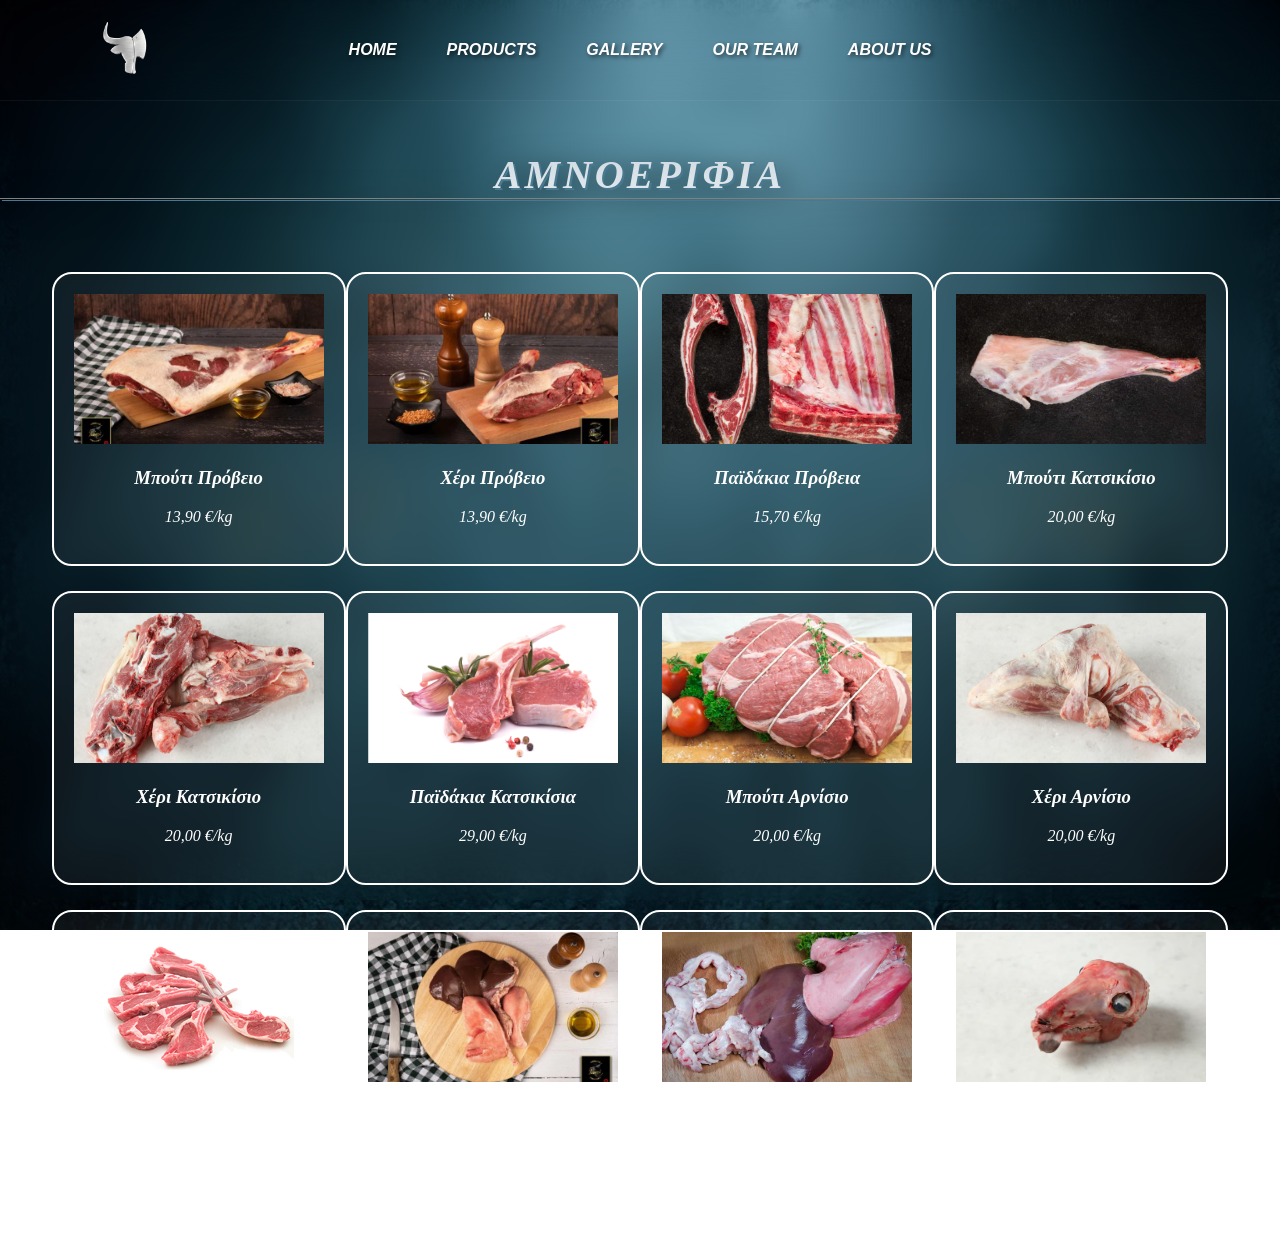
==== amnoerifia.html @ fca98baa "My first commit" ====
<!DOCTYPE html>
<html lang="en">
<head>
    <meta charset="UTF-8">
    <meta name="viewport" content="width=device-width, initial-scale=1.0">
    <link rel="stylesheet" href="xoirino.css">
    <title>ALEXIS BUTCHERY ΚΡΕΟΠΩΛΕΙΟ</title>
    <link rel="icon" href="images/favicon.png" type="image/png">
</head>
<body>
    <!-- nav bar -->
<nav class="navbar">
    <ul>
        <img id="logo" class="logo-link" src="images/logo_bull.png" alt="Alexis Butchery Logo">
        <li><a href="index.html">Home</a></li>
        <li><a href="index2.html">Products</a></li>
        <li><a href="index3.html">Gallery</a></li>
        <li><a href="index4.html">Our Team</a></li>
        <li id="about"><a href="index5.html">About us</a></li>
    </ul>
</nav>

<h2 class="section-label">ΑΜΝΟΕΡΙΦΙΑ</h2>

<section class="services-section">
    <div class="services-grid">
        <div class="service-box">
            <div class="icon">
                <img class="product-img" src="images/MENU/AMNOERIFIA/Μπούτι Πρόβειο.webp" alt="Μπούτι Πρόβειο">
            </div>
            <h3 class="product-title">Μπούτι Πρόβειο</h3>
            <p class="product-price">13,90 €/kg</p>
        </div>

        <div class="service-box">
            <div class="icon">
                <img class="product-img" src="images/MENU/AMNOERIFIA/Χέρι Πρόβειο.webp" alt="Χέρι Πρόβειο">
            </div>
            <h3 class="product-title">Χέρι Πρόβειο</h3>
            <p class="product-price">13,90 €/kg</p>
        </div>

        <div class="service-box">
            <div class="icon">
                <img class="product-img" src="images/MENU/AMNOERIFIA/Παϊδάκια Πρόβεια.png" alt="Παϊδάκια Πρόβεια">
            </div>
            <h3 class="product-title">Παϊδάκια Πρόβεια</h3>
            <p class="product-price">15,70 €/kg</p>
        </div>

        <div class="service-box">
            <div class="icon">
                <img class="product-img" src="images/MENU/AMNOERIFIA/Μπούτι Κατσικίσιο.png" alt="Μπούτι Κατσικίσιο">
            </div>
            <h3 class="product-title">Μπούτι Κατσικίσιο</h3>
            <p class="product-price">20,00 €/kg</p>
        </div>

        <div class="service-box">
            <div class="icon">
                <img class="product-img" src="images/MENU/AMNOERIFIA/Χέρι Κατσικίσιο.avif" alt="Χέρι Κατσικίσιο">
            </div>
            <h3 class="product-title">Χέρι Κατσικίσιο</h3>
            <p class="product-price">20,00 €/kg</p>
        </div>

         <div class="service-box">
            <div class="icon">
                <img class="product-img" src="images/MENU/AMNOERIFIA/Παϊδάκια Κατσικίσια.png" alt="Παϊδάκια Κατσικίσια">
            </div>
            <h3 class="product-title">Παϊδάκια Κατσικίσια</h3>
            <p class="product-price">29,00 €/kg</p>
        </div>

        <div class="service-box">
            <div class="icon">
                <img class="product-img" src="images/MENU/AMNOERIFIA/Μπούτι Αρνίσιο.jpg" alt="Μπούτι Αρνίσιο">
            </div>
            <h3 class="product-title">Μπούτι Αρνίσιο</h3>
            <p class="product-price">20,00 €/kg</p>
        </div>

         <div class="service-box">
            <div class="icon">
                <img class="product-img" src="images/MENU/AMNOERIFIA/Χέρι Αρνίσιο.avif" alt="Χέρι Αρνίσιο">
            </div>
            <h3 class="product-title">Χέρι Αρνίσιο</h3>
            <p class="product-price">20,00 €/kg</p>
        </div>

        <div class="service-box">
            <div class="icon">
                <img class="product-img" src="images/MENU/AMNOERIFIA/Παϊδάκια Αρνίσια.png" alt="Παϊδάκια Αρνίσια">
            </div>
            <h3 class="product-title">Παϊδάκια Αρνίσια</h3>
            <p class="product-price">29,00 €/kg</p>
        </div>

        <div class="service-box">
            <div class="icon">
                <img class="product-img" src="images/MENU/AMNOERIFIA/Συκωταριά Αρνίσια.webp" alt="Συκωταριά Αρνίσια">
            </div>
                <h3 class="product-title">Συκωταριά Αρνίσια</h3>
                <p class="product-price">12,50 €/kg</p>
        </div>

        <div class="service-box">
            <div class="icon">
                <img class="product-img" src="images/MENU/AMNOERIFIA/Συκωταριά Κατσικίσια.webp" alt="Συκωταριά Κατσικίσια">
            </div>
                <h3 class="product-title">Συκωταριά Κατσικίσια</h3>
                <p class="product-price">13,50 €/kg</p>
        </div>

        <div class="service-box">
            <div class="icon">
                <img class="product-img" src="images/MENU/AMNOERIFIA/Αρνί Κεφαλάκι Τεμάχιο.avif" alt="Αρνί Κεφαλάκι Τεμάχιο">
            </div>
                <h3 class="product-title">Αρνί Κεφαλάκι Τεμάχιο</h3>
                <p class="product-price">2,50 €/kg</p>
        </div>



        
    </div>
</section>



</body>
</html>
---- xoirino.css ----
body {
    margin: 0;
    padding: 0;
    box-sizing: border-box;
    background-image: url('images/background-alexis-butchery-project.jpeg');
    background-attachment: fixed;
    background-position: center;
    background-repeat: no-repeat;
    background-size: cover;
    
    /* ΑΛΛΑΓΗ 1: Διορθώνει το κενό και κρατάει το εφέ σε όλο το ύψος */
    min-height: 100vh; 
    
    /* ΑΛΛΑΓΗ 2: Μεταφέρουμε το blur εδώ για να πιάνει σωστά όλο το background */
    position: relative;
}


/* Προσθέτουμε αυτό για να εφαρμόζεται το blur σωστά σε όλο το background χωρίς να χαλάει */
body::before {
    content: "";
    position: fixed;
    top: 0;
    left: 0;
    width: 100%;
    height: 100%;
    backdrop-filter: blur(25px);
    z-index: -1; /* Κάθισε πίσω από το κείμενο */
}

/* --- 1. ΓΕΝΙΚΕΣ ΡΥΘΜΙΣΕΙΣ NAVBAR --- */
.navbar ul {
    list-style-type: none;
    background: rgba(10, 25, 32, 0);
    backdrop-filter: blur(25px);
    margin: 0;
    padding: 0 5%; 
    display: flex;
    align-items: center;    
    justify-content: center; /* Κεντράρει τα li (Home, κλπ) στη μέση */
    height: 100px;
    position: relative;      /* Απαραίτητο για να στοιχιστεί το logo απόλυτα */
    border-bottom: 1px solid rgba(255, 255, 255, 0.05);
    font-style: italic;
}

/* --- 2. ΡΥΘΜΙΣΕΙΣ LOGO (ΤΕΡΜΑ ΑΡΙΣΤΕΡΑ) --- */
.logo-link {
    position: absolute;      /* Βγάζει το logo από τη ροή και το "καρφώνει" */
    left: 5%;                /* Τέρμα αριστερά (ίδιο margin με το padding του ul) */
    background: none !important;
    border: none !important;
    padding: 0 !important;
    margin: 0 !important;
    box-shadow: none !important;
    display: flex;
    align-items: center;
    text-decoration: none;
}

#logo {
    height: 80px; 
    width: auto;
    background: transparent !important;
    transition: transform 0.3s ease;
}

/* --- 3. ΡΥΘΜΙΣΕΙΣ ΓΙΑ ΤΑ LINKS (MENU) --- */
.navbar li {
    display: flex;
    align-items: center;
    margin: 0 5px; /* Μικρή απόσταση μεταξύ των λέξεων */
}

/* Αφαιρούμε το "order" γιατί τώρα τα θέλουμε στη σειρά τους */
.navbar li { order: unset !important; }

.navbar a {
    font-family: 'Oswald', sans-serif;
    font-size: 1rem;
    color: white;
    text-decoration: none;
    padding: 12px 20px;
    border-radius: 12px;
    text-transform: uppercase;
    font-weight: 600;
    text-shadow: 2px 2px 4px rgba(0, 0, 0, 0.6);
    transition: all 0.4s ease;
}

/* HOVER ΓΙΑ ΤΑ LINKS */
.navbar a:not(.logo-link):hover {
    background: rgba(255, 255, 255, 0.08);
    transform: translateY(-3px);
    color: #6db4cc;
}

#name_of_logo, #shop {
    font-style: italic;
    /* Χρώμα που μοιάζει με ασήμι/μέταλλο */
    background: linear-gradient(to bottom, #cfd9df 0%, #e2ebf0 100%);
    -webkit-background-clip: text;
    -webkit-text-fill-color: transparent;
    /* Η λεπτομέρεια: Σκληρή σκιά που δίνει όγκο */
    filter: drop-shadow(2px 2px 0px #4a788e) 
            drop-shadow(5px 5px 15px rgba(0,0,0,0.5));
    letter-spacing: 3px;
}

/* --- 4. RESPONSIVE ΓΙΑ ΚΙΝΗΤΑ --- */
@media (max-width: 950px) {
    .navbar ul {
        height: 90px; /* Μικρύναμε ελαφρώς το ύψος */
        flex-direction: row; 
        flex-wrap: nowrap; /* ΚΡΙΣΙΜΟ: Απαγορεύει στις λέξεις να αλλάξουν γραμμή */
        justify-content: space-between; 
        padding: 0 10px; /* Λιγότερο κενό δεξιά-αριστερά στην οθόνη */
    }
    
    .logo-link {
        position: static; 
        margin: 0 !important;
    }

    #logo {
        height: 45px; /* Μικραίνει το logo για να δώσει χώρο στις λέξεις */
    }

    .navbar li {
        margin: 0 1px; /* Ελάχιστο κενό ανάμεσα στα li */
    }

    .navbar a {
        font-size: 0.7rem; /* Πιο μικρή γραμματοσειρά για να χωράνε σίγουρα */
        padding: 6px 6px; /* Μειώνουμε το εσωτερικό κενό (padding) των κουμπιών */
        white-space: nowrap; /* Εμποδίζει το "OUR TEAM" να σπάσει σε δύο γραμμές */
    }
    
}


/* Τίτλος */
.section-label {
    text-align: center;
    margin-top: 50px;
    display: block; /* Αλλαγή σε block για ευκολότερο κεντράρισμα */
    border-bottom: grey solid 1px;
    font-style: italic;
    font-size: 2.5rem;
    font-weight: 900;
    text-transform: uppercase;
    background: linear-gradient(to bottom, #cfd9df 0%, #e2ebf0 100%);
    -webkit-background-clip: text;
    -webkit-text-fill-color: transparent;
    filter: drop-shadow(2px 2px 0px #4a788e) drop-shadow(5px 5px 15px rgba(0,0,0,0.5));
    letter-spacing: 3px;
}

/* Grid για 4 ανά σειρά */
.services-section {
    padding: 40px 5%;
}

.services-grid {
    display: grid;
    grid-template-columns: repeat(4, 1fr); /* 4 στήλες ίσου μεγέθους */
    gap: 25px;
    justify-items: center;
}

/* Κάρτα προϊόντος */
.service-box {
    background: rgba(255, 255, 255, 0.05);
    border: 2px solid #ffffff;
    border-radius: 20px;
    padding: 20px;
    transition: transform 0.4s ease;
    text-align: center;
    width: 100%;
    max-width: 250px;
    height: 250px;
}

.service-box:hover {
    box-shadow: 0 0 25px #00d4ff, inset 0 0 10px rgba(0, 212, 255, 0.1);
    border-color: #00d4ff;
    transform: translateY(-5px) scale(1.05);
}

.product-img {
    width: 100%;
    height: 150px; /* Ρυθμισμένο ύψος για να χωράει ο τίτλος */
    object-fit: cover;
}

.product-title, .product-price {
    color: white;
    /* margin: 5px 0 0 0; */
    font-style: italic;
}

/* Responsive για μικρότερες οθόνες */
@media (max-width: 1200px) { .services-grid { grid-template-columns: repeat(2, 1fr); } }
@media (max-width: 600px) { .services-grid { grid-template-columns: 1fr; } }
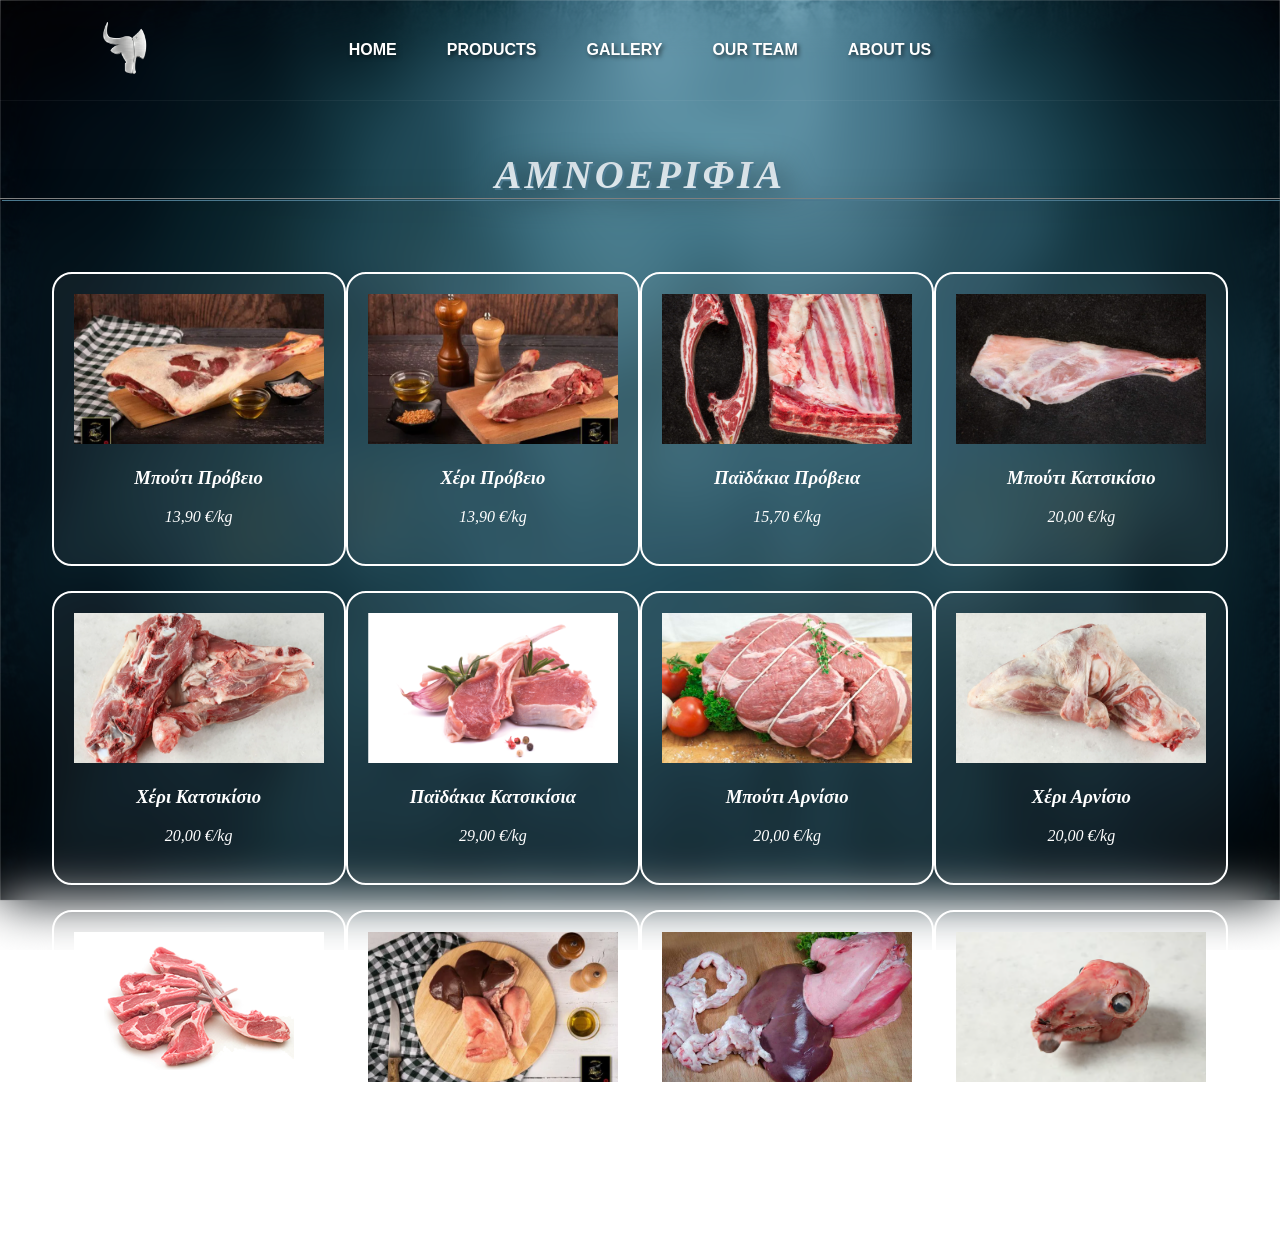
==== commit 51d9f633: "9 try to fix blur" ====
--- a/amnoerifia.html
+++ b/amnoerifia.html
@@ -8,6 +8,10 @@
     <link rel="icon" href="images/favicon.png" type="image/png">
 </head>
 <body>
+
+<div class="background-image"></div>
+    <div class="blur-overlay"></div>
+
     <!-- nav bar -->
 <nav class="navbar">
     <ul>
--- a/xoirino.css
+++ b/xoirino.css
@@ -1,53 +1,54 @@
 body {
     margin: 0;
     padding: 0;
-    box-sizing: border-box;
+    min-height: 100vh;
+    background-color: transparent; /* Πολύ σημαντικό! */
+}
+
+/* Αυτό είναι το στοιχείο που θα έχει ΜΟΝΟ την εικόνα φόντου */
+.background-image {
+    position: fixed;
+    top: -50px;
+    left: -50px;
+    right: -50px;
+    bottom: -50px;
     background-image: url('images/background-alexis-butchery-project.jpeg');
     background-attachment: fixed;
     background-position: center;
-    background-repeat: no-repeat;
     background-size: cover;
-    
-    /* ΑΛΛΑΓΗ 1: Διορθώνει το κενό και κρατάει το εφέ σε όλο το ύψος */
-    min-height: 100vh; 
-    
-    /* ΑΛΛΑΓΗ 2: Μεταφέρουμε το blur εδώ για να πιάνει σωστά όλο το background */
-    position: relative;
-}
-
-
-/* Προσθέτουμε αυτό για να εφαρμόζεται το blur σωστά σε όλο το background χωρίς να χαλάει */
-body::before {
-    content: "";
+    z-index: -2; /* Το βάζουμε ακόμα πιο πίσω */
+    pointer-events: none;
+}
+
+/* Αυτό είναι το στοιχείο που θα κάνει ΜΟΝΟ το blur */
+.blur-overlay {
     position: fixed;
-    top: 0;
-    left: 0;
-    width: 100%;
-    height: 100%;
+    top: -250px;
+    left: -50px;
+    right: -50px;
+    bottom: -50px;
     backdrop-filter: blur(25px);
-    z-index: -1; /* Κάθισε πίσω από το κείμενο */
+    z-index: -1; /* Κάθεται ΠΑΝΩ από την εικόνα και ΠΙΣΩ από το κείμενο */
+    pointer-events: none;
 }
 
 /* --- 1. ΓΕΝΙΚΕΣ ΡΥΘΜΙΣΕΙΣ NAVBAR --- */
 .navbar ul {
     list-style-type: none;
-    background: rgba(10, 25, 32, 0);
-    backdrop-filter: blur(25px);
     margin: 0;
     padding: 0 5%; 
     display: flex;
     align-items: center;    
-    justify-content: center; /* Κεντράρει τα li (Home, κλπ) στη μέση */
+    justify-content: center; 
     height: 100px;
-    position: relative;      /* Απαραίτητο για να στοιχιστεί το logo απόλυτα */
+    position: relative;      
     border-bottom: 1px solid rgba(255, 255, 255, 0.05);
-    font-style: italic;
 }
 
 /* --- 2. ΡΥΘΜΙΣΕΙΣ LOGO (ΤΕΡΜΑ ΑΡΙΣΤΕΡΑ) --- */
 .logo-link {
-    position: absolute;      /* Βγάζει το logo από τη ροή και το "καρφώνει" */
-    left: 5%;                /* Τέρμα αριστερά (ίδιο margin με το padding του ul) */
+    position: absolute;      
+    left: 5%;                
     background: none !important;
     border: none !important;
     padding: 0 !important;
@@ -69,10 +70,9 @@
 .navbar li {
     display: flex;
     align-items: center;
-    margin: 0 5px; /* Μικρή απόσταση μεταξύ των λέξεων */
-}
-
-/* Αφαιρούμε το "order" γιατί τώρα τα θέλουμε στη σειρά τους */
+    margin: 0 5px; 
+}
+
 .navbar li { order: unset !important; }
 
 .navbar a {
@@ -88,23 +88,10 @@
     transition: all 0.4s ease;
 }
 
-/* HOVER ΓΙΑ ΤΑ LINKS */
 .navbar a:not(.logo-link):hover {
     background: rgba(255, 255, 255, 0.08);
     transform: translateY(-3px);
     color: #6db4cc;
-}
-
-#name_of_logo, #shop {
-    font-style: italic;
-    /* Χρώμα που μοιάζει με ασήμι/μέταλλο */
-    background: linear-gradient(to bottom, #cfd9df 0%, #e2ebf0 100%);
-    -webkit-background-clip: text;
-    -webkit-text-fill-color: transparent;
-    /* Η λεπτομέρεια: Σκληρή σκιά που δίνει όγκο */
-    filter: drop-shadow(2px 2px 0px #4a788e) 
-            drop-shadow(5px 5px 15px rgba(0,0,0,0.5));
-    letter-spacing: 3px;
 }
 
 /* --- 4. RESPONSIVE ΓΙΑ ΚΙΝΗΤΑ --- */
@@ -199,6 +186,21 @@
     font-style: italic;
 }
 
-/* Responsive για μικρότερες οθόνες */
+
 @media (max-width: 1200px) { .services-grid { grid-template-columns: repeat(2, 1fr); } }
-@media (max-width: 600px) { .services-grid { grid-template-columns: 1fr; } }+@media (max-width: 600px) { .services-grid { grid-template-columns: 1fr; } }
+
+
+@media (max-width: 950px) {
+    body::before {
+        /* Του δίνουμε λίγο παραπάνω ύψος για να καλύψει την κάτω μπάρα */
+        height: 120vh; 
+        
+        /* Αν παρ' όλα αυτά το blur φαίνεται να "τελειώνει" πριν το κάτω μέρος, 
+           μπορείς να το τραβήξεις λίγο πιο κάτω */
+        bottom: -20vh;
+        
+        /* Εξασφαλίζουμε ότι δεν θα δημιουργήσει οριζόντιο scrollbar */
+        width: 100%;
+    }
+}
